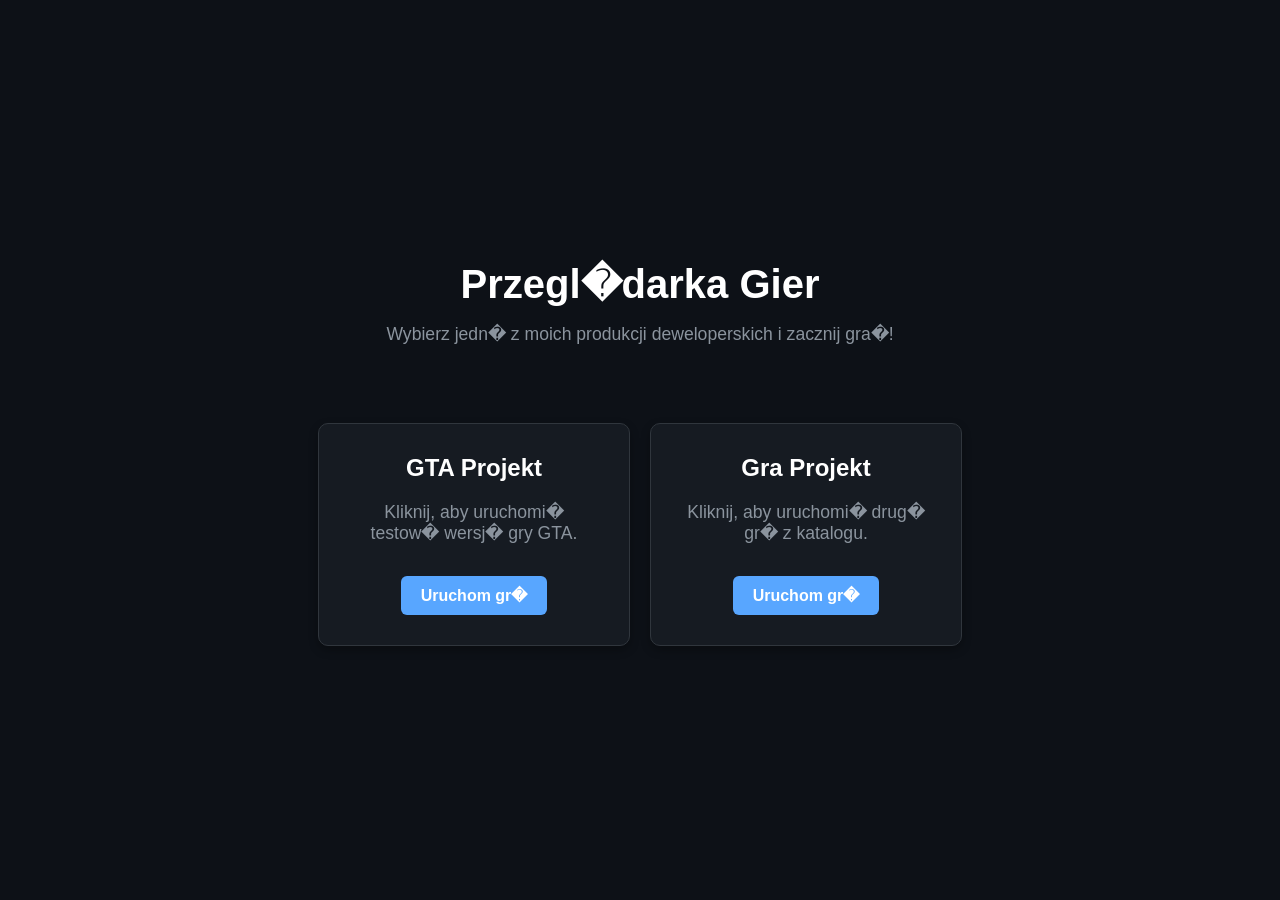
==== index.html @ 38046ab3 "Add files via upload" ====
<!DOCTYPE html>
<html lang="pl">
<head>
    <meta charset="UTF-8">
    <meta name="viewport" content="width=device-width, initial-scale=1.0">
    <title>Moje Gry - GitHub Pages</title>
    <style>
        :root {
            --bg-color: #0d1117;
            --card-bg: #161b22;
            --text-color: #c9d1d9;
            --accent-color: #58a6ff;
            --accent-hover: #1f6feb;
        }

        body {
            font-family: -apple-system, BlinkMacSystemFont, "Segoe UI", Helvetica, Arial, sans-serif;
            background-color: var(--bg-color);
            color: var(--text-color);
            margin: 0;
            padding: 0;
            display: flex;
            flex-direction: column;
            align-items: center;
            justify-content: center;
            min-height: 100vh;
        }

        header {
            text-align: center;
            margin-bottom: 40px;
        }

        h1 {
            color: #ffffff;
            font-size: 2.5rem;
            margin-bottom: 10px;
        }

        p {
            color: #8b949e;
            font-size: 1.1rem;
        }

        .container {
            display: flex;
            gap: 20px;
            flex-wrap: wrap;
            justify-content: center;
            max-width: 800px;
            padding: 20px;
        }

        .card {
            background-color: var(--card-bg);
            border: 1px solid #30363d;
            border-radius: 10px;
            padding: 30px;
            width: 250px;
            text-align: center;
            box-shadow: 0 4px 10px rgba(0, 0, 0, 0.3);
            transition: transform 0.2s, border-color 0.2s;
        }

        .card:hover {
            transform: translateY(-5px);
            border-color: var(--accent-color);
        }

        .card h2 {
            margin-top: 0;
            color: #ffffff;
            font-size: 1.5rem;
        }

        .btn {
            display: inline-block;
            background-color: var(--accent-color);
            color: #ffffff;
            text-decoration: none;
            padding: 10px 20px;
            border-radius: 6px;
            font-weight: bold;
            margin-top: 15px;
            transition: background-color 0.2s;
        }

        .btn:hover {
            background-color: var(--accent-hover);
        }
    </style>
</head>
<body>

    <header>
        <h1>Przegl�darka Gier</h1>
        <p>Wybierz jedn� z moich produkcji deweloperskich i zacznij gra�!</p>
    </header>

    <div class="container">
        <!-- Karta gry GTA -->
        <div class="card">
            <h2>GTA Projekt</h2>
            <p>Kliknij, aby uruchomi� testow� wersj� gry GTA.</p>
            <a href="gta/" class="btn">Uruchom gr�</a>
        </div>

        <!-- Karta gry GRA -->
        <div class="card">
            <h2>Gra Projekt</h2>
            <p>Kliknij, aby uruchomi� drug� gr� z katalogu.</p>
            <a href="gra/" class="btn">Uruchom gr�</a>
        </div>
    </div>

</body>
</html>
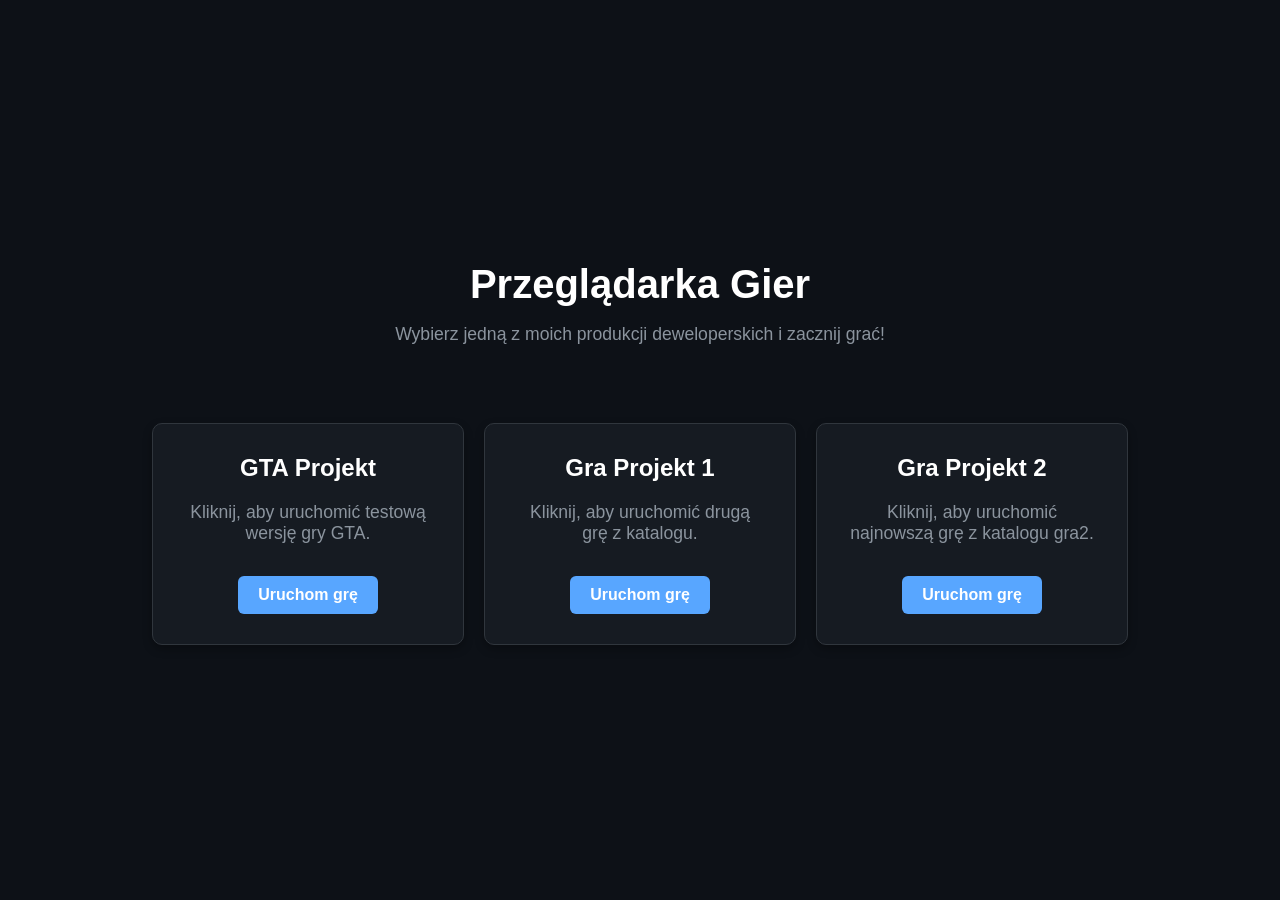
==== commit 4a202a03: "Update index.html" ====
--- a/index.html
+++ b/index.html
@@ -47,7 +47,7 @@
             gap: 20px;
             flex-wrap: wrap;
             justify-content: center;
-            max-width: 800px;
+            max-width: 1000px;
             padding: 20px;
         }
 
@@ -93,23 +93,30 @@
 <body>
 
     <header>
-        <h1>Przegl�darka Gier</h1>
-        <p>Wybierz jedn� z moich produkcji deweloperskich i zacznij gra�!</p>
+        <h1>Przeglądarka Gier</h1>
+        <p>Wybierz jedną z moich produkcji deweloperskich i zacznij grać!</p>
     </header>
 
     <div class="container">
         <!-- Karta gry GTA -->
         <div class="card">
             <h2>GTA Projekt</h2>
-            <p>Kliknij, aby uruchomi� testow� wersj� gry GTA.</p>
-            <a href="gta/" class="btn">Uruchom gr�</a>
+            <p>Kliknij, aby uruchomić testową wersję gry GTA.</p>
+            <a href="gta/" class="btn">Uruchom grę</a>
         </div>
 
         <!-- Karta gry GRA -->
         <div class="card">
-            <h2>Gra Projekt</h2>
-            <p>Kliknij, aby uruchomi� drug� gr� z katalogu.</p>
-            <a href="gra/" class="btn">Uruchom gr�</a>
+            <h2>Gra Projekt 1</h2>
+            <p>Kliknij, aby uruchomić drugą grę z katalogu.</p>
+            <a href="gra/" class="btn">Uruchom grę</a>
+        </div>
+
+        <!-- Nowa karta gry GRA2 -->
+        <div class="card">
+            <h2>Gra Projekt 2</h2>
+            <p>Kliknij, aby uruchomić najnowszą grę z katalogu gra2.</p>
+            <a href="gra2/" class="btn">Uruchom grę</a>
         </div>
     </div>
 
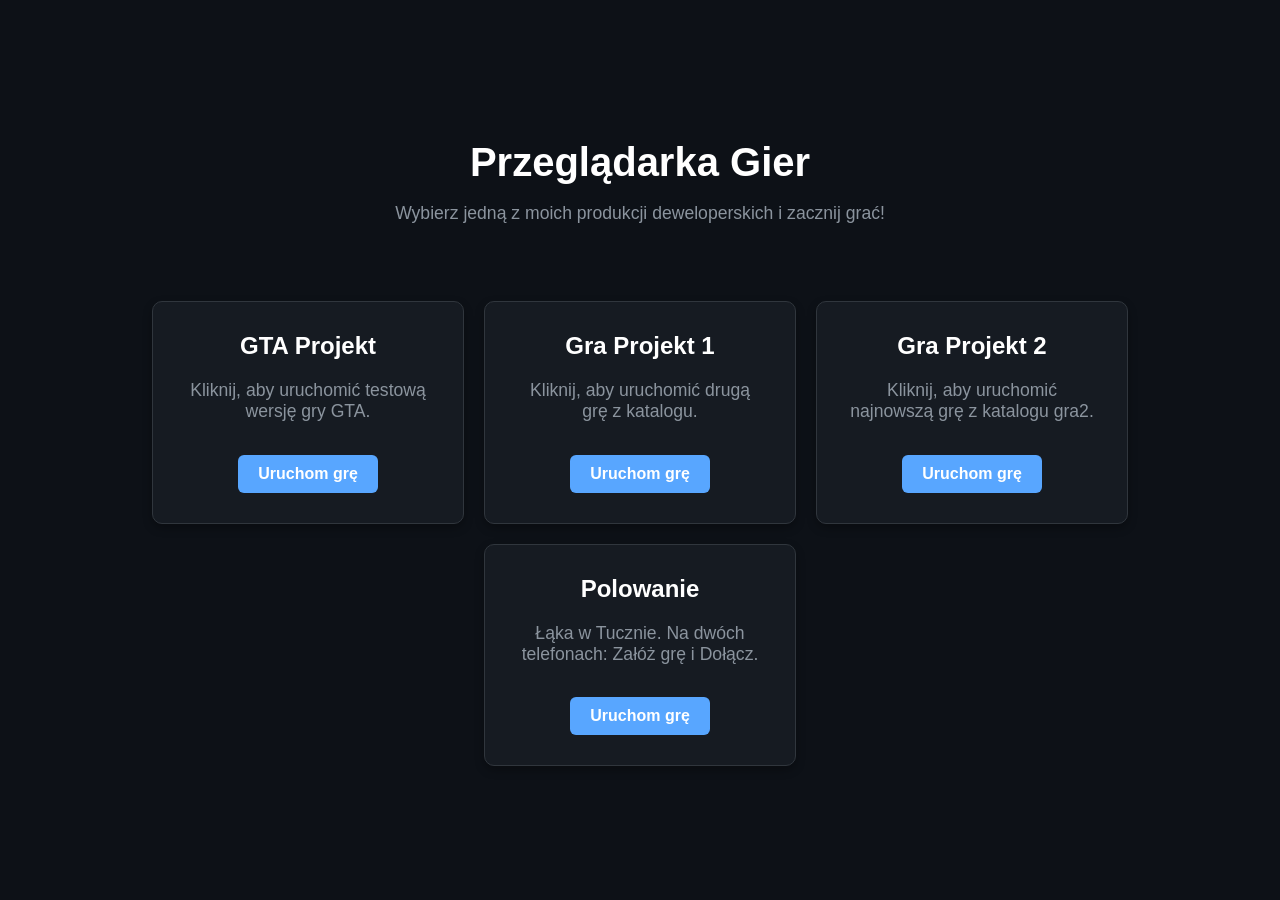
==== commit b32c6128: "Dodaj grę Polowanie do strony Games. Co-authored-by: Cursor <cursoragent@cursor.com>" ====
--- a/index.html
+++ b/index.html
@@ -118,6 +118,12 @@
             <p>Kliknij, aby uruchomić najnowszą grę z katalogu gra2.</p>
             <a href="gra2/" class="btn">Uruchom grę</a>
         </div>
+
+        <div class="card">
+            <h2>Polowanie</h2>
+            <p>Łąka w Tucznie. Na dwóch telefonach: Załóż grę i Dołącz.</p>
+            <a href="Polowanie/" class="btn">Uruchom grę</a>
+        </div>
     </div>
 
 </body>
